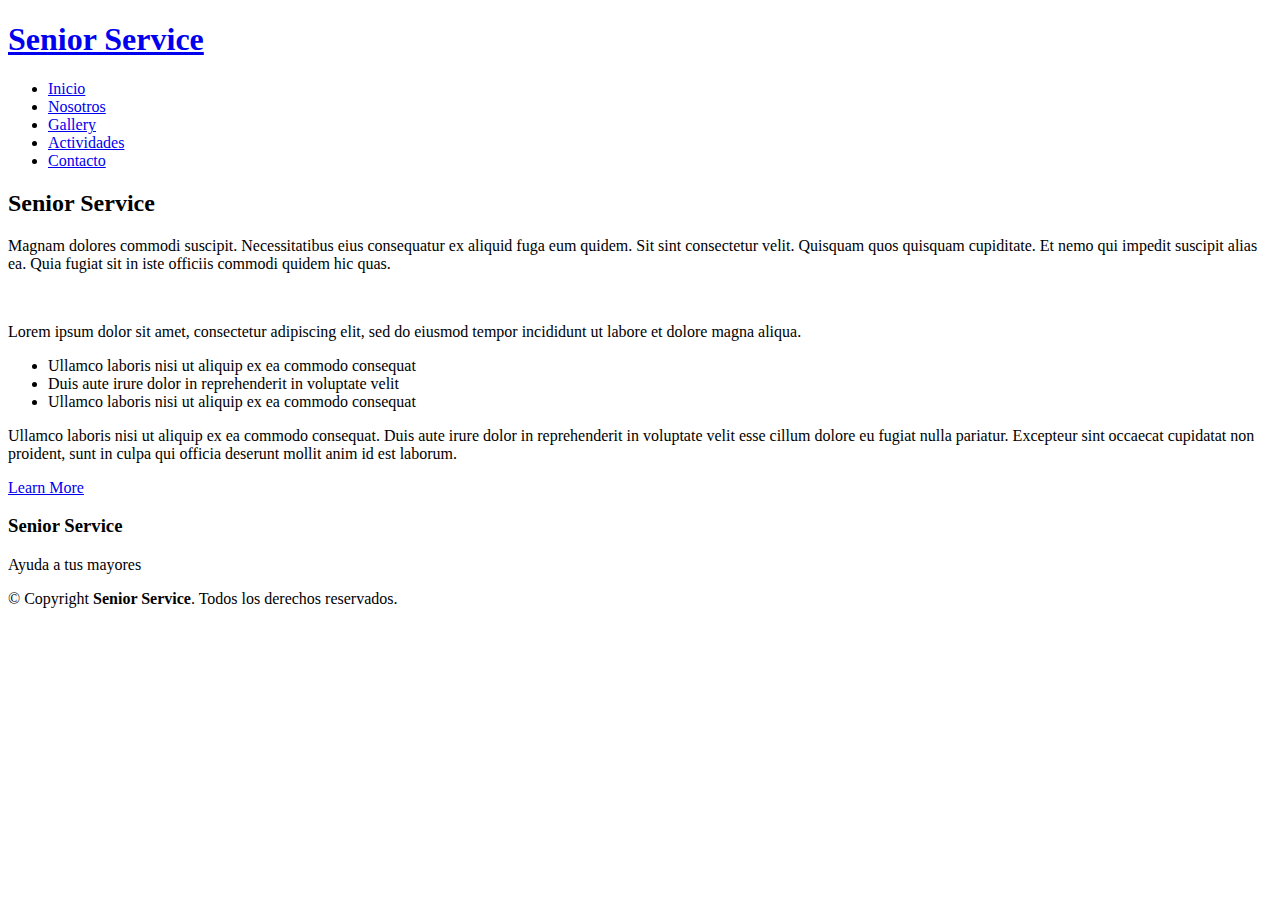
==== index.html @ 0757668c "Add files via upload" ====
<!DOCTYPE html>
<html lang="en">

<head>
  <meta charset="utf-8">
  <meta content="width=device-width, initial-scale=1.0" name="viewport">

  <title>Senior Service</title>
  <meta content="" name="description">
  <meta content="" name="keywords">

  <!-- Favicons -->
  <link href="assets/img/favicon.png" rel="icon">

  <!-- Google Fonts -->
  <link href="https://fonts.googleapis.com/css?family=Open+Sans:300,300i,400,400i,600,600i,700,700i|Raleway:300,300i,400,400i,500,500i,600,600i,700,700i|Poppins:300,300i,400,400i,500,500i,600,600i,700,700i" rel="stylesheet">

  <!-- Vendor CSS Files -->
  <link href="assets/vendor/bootstrap/css/bootstrap.min.css" rel="stylesheet">
  <link href="assets/vendor/bootstrap-icons/bootstrap-icons.css" rel="stylesheet">
  <link href="assets/vendor/boxicons/css/boxicons.min.css" rel="stylesheet">
  <link href="assets/vendor/glightbox/css/glightbox.min.css" rel="stylesheet">
  <link href="assets/vendor/remixicon/remixicon.css" rel="stylesheet">
  <link href="assets/vendor/swiper/swiper-bundle.min.css" rel="stylesheet">

  <!-- Template Main CSS File -->
  <link href="assets/css/style.css" rel="stylesheet">
</head>

<body>

  <!-- ======= Header ======= -->
  <header id="header" class="fixed-top">
    <div class="container d-flex align-items-center justify-content-between">

      <h1 class="logo"><a href="index.html">Senior Service </a></h1>
      <!-- Uncomment below if you prefer to use an image logo -->
      <!-- <a href="index.html" class="logo"><img src="assets/img/logo.png" alt="" class="img-fluid"></a>-->

      <!-- ======= menu ======= -->
      <nav id="navbar" class="navbar">
        <ul>
          <li><a class="active" href="index.html">Inicio</a></li>
          <li><a href="nosotros.html"> Nosotros</a></li>
          <li><a href="gallery.html">Gallery</a></li>
          <li><a href="actividades.html">Actividades</a></li>
          <li><a href="contacto.html">Contacto</a></li>
        </ul>
        <i class="bi bi-list mobile-nav-toggle"></i>
      </nav>
      <!-- ======= fin menu ======= -->

    </div>
  </header><!-- End Header -->

  <!-- ======= Hero Section ======= -->
  <section id="hero">
    <div id="heroCarousel" data-bs-interval="5000" class="carousel slide carousel-fade" data-bs-ride="carousel">

      <ol class="carousel-indicators" id="hero-carousel-indicators"></ol>

      <div class="carousel-inner" role="listbox">

        <!-- Slide 1 -->
        <div class="carousel-item active" style="background-image: url(assets/img/slide/gm7.jpg)">
        </div>

        <!-- Slide 2 -->
        <div class="carousel-item" style="background-image: url(assets/img/slide/gm8.jpg)">
        </div>

        <!-- Slide 3 -->
        <div class="carousel-item" style="background-image: url(assets/img/slide/gm5.png)">
        </div>

      </div>

      <a class="carousel-control-prev" href="#heroCarousel" role="button" data-bs-slide="prev">
        <span class="carousel-control-prev-icon bi bi-chevron-left" aria-hidden="true"></span>
      </a>

      <a class="carousel-control-next" href="#heroCarousel" role="button" data-bs-slide="next">
        <span class="carousel-control-next-icon bi bi-chevron-right" aria-hidden="true"></span>
      </a>

    </div>
  </section><!-- End Hero -->

  <main id="main">

    <!-- ======= My & Family Section ======= -->
    <section id="about" class="about">
      <div class="container">

        <div class="section-title">
          <h2>Senior Service</h2>
          <p>Magnam dolores commodi suscipit. Necessitatibus eius consequatur ex aliquid fuga eum quidem. Sit sint consectetur velit. Quisquam quos quisquam cupiditate. Et nemo qui impedit suscipit alias ea. Quia fugiat sit in iste officiis commodi quidem hic quas.</p>
        </div>

        <div class="row content">
          <div class="col-lg-6">
            <img src="assets/img/about.jpg" class="img-fluid" alt="">
          </div>
          <div class="col-lg-6 pt-4 pt-lg-0">
            <p>
              Lorem ipsum dolor sit amet, consectetur adipiscing elit, sed do eiusmod tempor incididunt ut labore et dolore
              magna aliqua.
            </p>
            <ul>
              <li><i class="ri-check-double-line"></i> Ullamco laboris nisi ut aliquip ex ea commodo consequat</li>
              <li><i class="ri-check-double-line"></i> Duis aute irure dolor in reprehenderit in voluptate velit</li>
              <li><i class="ri-check-double-line"></i> Ullamco laboris nisi ut aliquip ex ea commodo consequat</li>
            </ul>
            <p>
              Ullamco laboris nisi ut aliquip ex ea commodo consequat. Duis aute irure dolor in reprehenderit in voluptate
              velit esse cillum dolore eu fugiat nulla pariatur. Excepteur sint occaecat cupidatat non proident, sunt in
              culpa qui officia deserunt mollit anim id est laborum.
            </p>
            <a href="our-story.html" class="btn-learn-more">Learn More</a>
          </div>
        </div>

      </div>
    </section><!-- End My & Family Section -->

  </main><!-- End #main -->

  <!-- ======= Footer ======= -->
  <footer id="footer">
    <div class="container">
      <h3>Senior Service</h3>
      <p>Ayuda a tus mayores</p>
      <div class="social-links">
        <a href="#" class="twitter"><i class="bx bxl-twitter"></i></a>
        <a href="#" class="facebook"><i class="bx bxl-facebook"></i></a>
        <a href="#" class="instagram"><i class="bx bxl-instagram"></i></a>
        <a href="#" class="google-plus"><i class="bx bxl-skype"></i></a>
        <a href="#" class="linkedin"><i class="bx bxl-linkedin"></i></a>
      </div>
      <div class="copyright">
        &copy; Copyright <strong><span>Senior Service</span></strong>. Todos los derechos reservados.
      
  </footer><!-- End Footer -->

  <a href="#" class="back-to-top d-flex align-items-center justify-content-center"><i class="bi bi-arrow-up-short"></i></a>

  <!-- Vendor JS Files -->
  <script src="assets/vendor/bootstrap/js/bootstrap.bundle.min.js"></script>
  <script src="assets/vendor/glightbox/js/glightbox.min.js"></script>
  <script src="assets/vendor/isotope-layout/isotope.pkgd.min.js"></script>
  <script src="assets/vendor/swiper/swiper-bundle.min.js"></script>
  <script src="assets/vendor/php-email-form/validate.js"></script>

  <!-- Template Main JS File -->
  <script src="assets/js/main.js"></script>

</body>

</html>
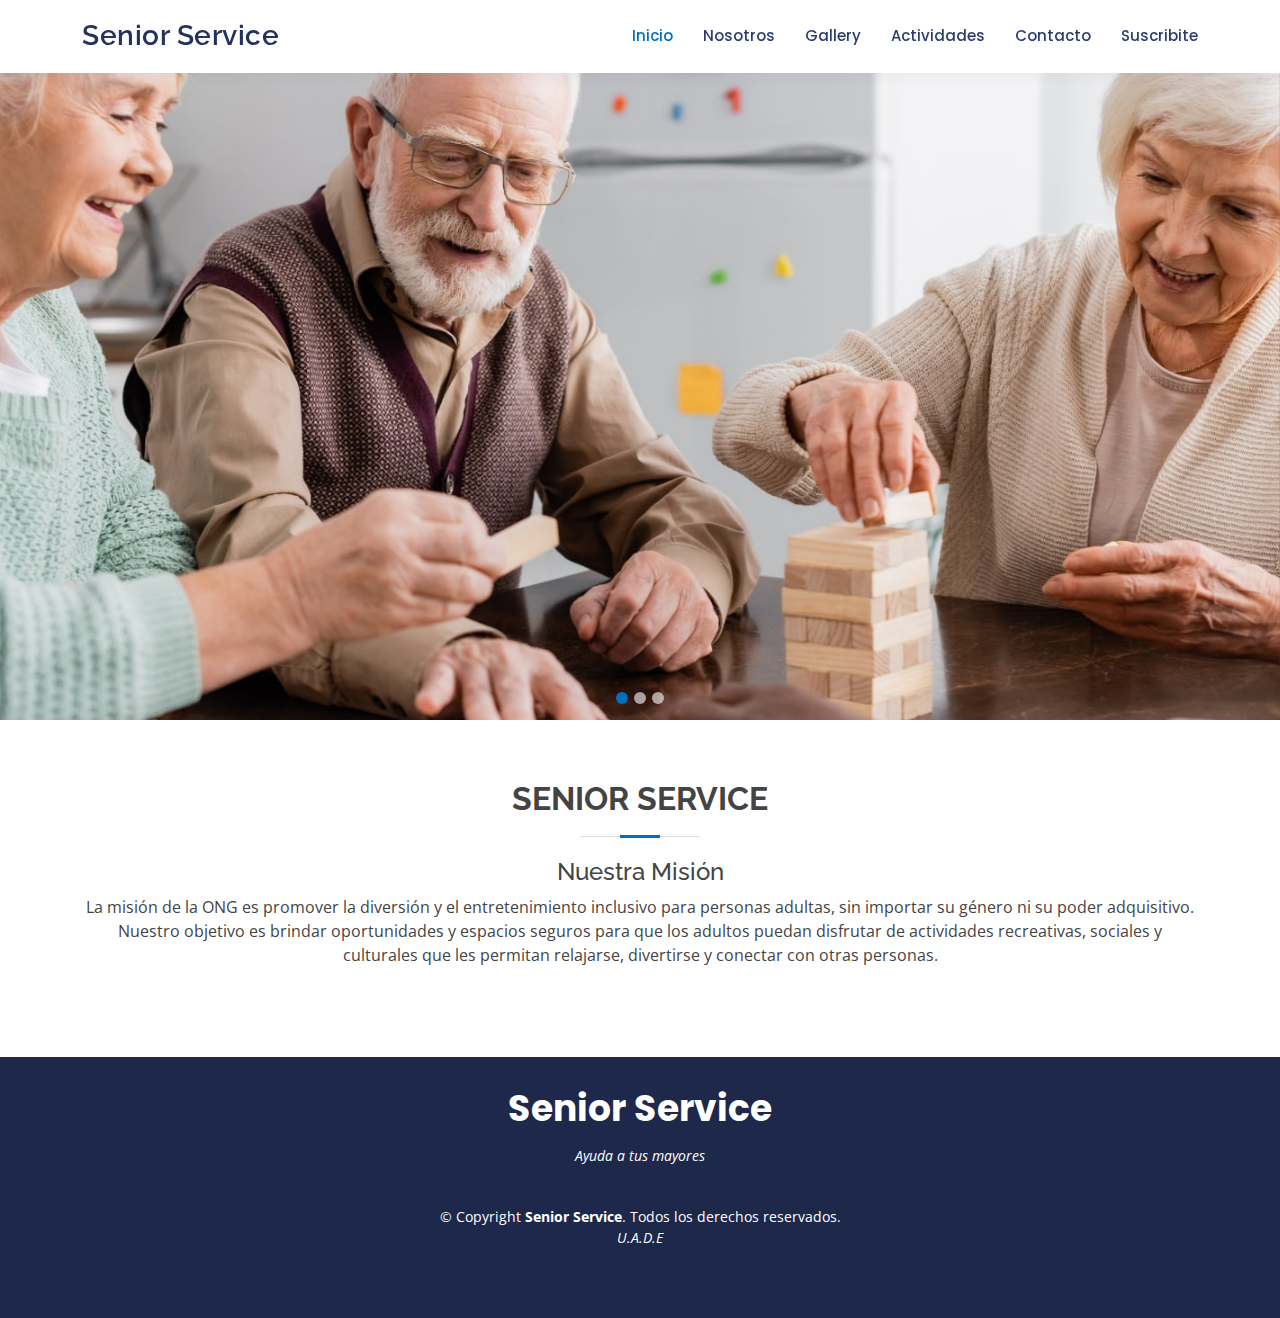
==== commit 9a803dd5: "v2" ====
--- a/index.html
+++ b/index.html
@@ -34,8 +34,6 @@
     <div class="container d-flex align-items-center justify-content-between">
 
       <h1 class="logo"><a href="index.html">Senior Service </a></h1>
-      <!-- Uncomment below if you prefer to use an image logo -->
-      <!-- <a href="index.html" class="logo"><img src="assets/img/logo.png" alt="" class="img-fluid"></a>-->
 
       <!-- ======= menu ======= -->
       <nav id="navbar" class="navbar">
@@ -45,13 +43,14 @@
           <li><a href="gallery.html">Gallery</a></li>
           <li><a href="actividades.html">Actividades</a></li>
           <li><a href="contacto.html">Contacto</a></li>
+          <li><a id="Suscribite" href="subs.html">Suscribite</a></li>
         </ul>
         <i class="bi bi-list mobile-nav-toggle"></i>
       </nav>
       <!-- ======= fin menu ======= -->
 
     </div>
-  </header><!-- End Header -->
+  </header>
 
   <!-- ======= Hero Section ======= -->
   <section id="hero">
@@ -94,29 +93,12 @@
 
         <div class="section-title">
           <h2>Senior Service</h2>
-          <p>Magnam dolores commodi suscipit. Necessitatibus eius consequatur ex aliquid fuga eum quidem. Sit sint consectetur velit. Quisquam quos quisquam cupiditate. Et nemo qui impedit suscipit alias ea. Quia fugiat sit in iste officiis commodi quidem hic quas.</p>
+          <h4>Nuestra Misión</h4>
+          <p>La misión de la ONG es promover la diversión y el entretenimiento inclusivo para personas adultas, sin importar su género ni su poder adquisitivo. Nuestro objetivo es brindar oportunidades y espacios seguros para que los adultos puedan disfrutar de actividades recreativas, sociales y culturales que les permitan relajarse, divertirse y conectar con otras personas.</p>
         </div>
 
         <div class="row content">
           <div class="col-lg-6">
-            <img src="assets/img/about.jpg" class="img-fluid" alt="">
-          </div>
-          <div class="col-lg-6 pt-4 pt-lg-0">
-            <p>
-              Lorem ipsum dolor sit amet, consectetur adipiscing elit, sed do eiusmod tempor incididunt ut labore et dolore
-              magna aliqua.
-            </p>
-            <ul>
-              <li><i class="ri-check-double-line"></i> Ullamco laboris nisi ut aliquip ex ea commodo consequat</li>
-              <li><i class="ri-check-double-line"></i> Duis aute irure dolor in reprehenderit in voluptate velit</li>
-              <li><i class="ri-check-double-line"></i> Ullamco laboris nisi ut aliquip ex ea commodo consequat</li>
-            </ul>
-            <p>
-              Ullamco laboris nisi ut aliquip ex ea commodo consequat. Duis aute irure dolor in reprehenderit in voluptate
-              velit esse cillum dolore eu fugiat nulla pariatur. Excepteur sint occaecat cupidatat non proident, sunt in
-              culpa qui officia deserunt mollit anim id est laborum.
-            </p>
-            <a href="our-story.html" class="btn-learn-more">Learn More</a>
           </div>
         </div>
 
@@ -131,14 +113,10 @@
       <h3>Senior Service</h3>
       <p>Ayuda a tus mayores</p>
       <div class="social-links">
-        <a href="#" class="twitter"><i class="bx bxl-twitter"></i></a>
-        <a href="#" class="facebook"><i class="bx bxl-facebook"></i></a>
-        <a href="#" class="instagram"><i class="bx bxl-instagram"></i></a>
-        <a href="#" class="google-plus"><i class="bx bxl-skype"></i></a>
-        <a href="#" class="linkedin"><i class="bx bxl-linkedin"></i></a>
       </div>
       <div class="copyright">
         &copy; Copyright <strong><span>Senior Service</span></strong>. Todos los derechos reservados.
+        <P>U.A.D.E</P>
       
   </footer><!-- End Footer -->
 
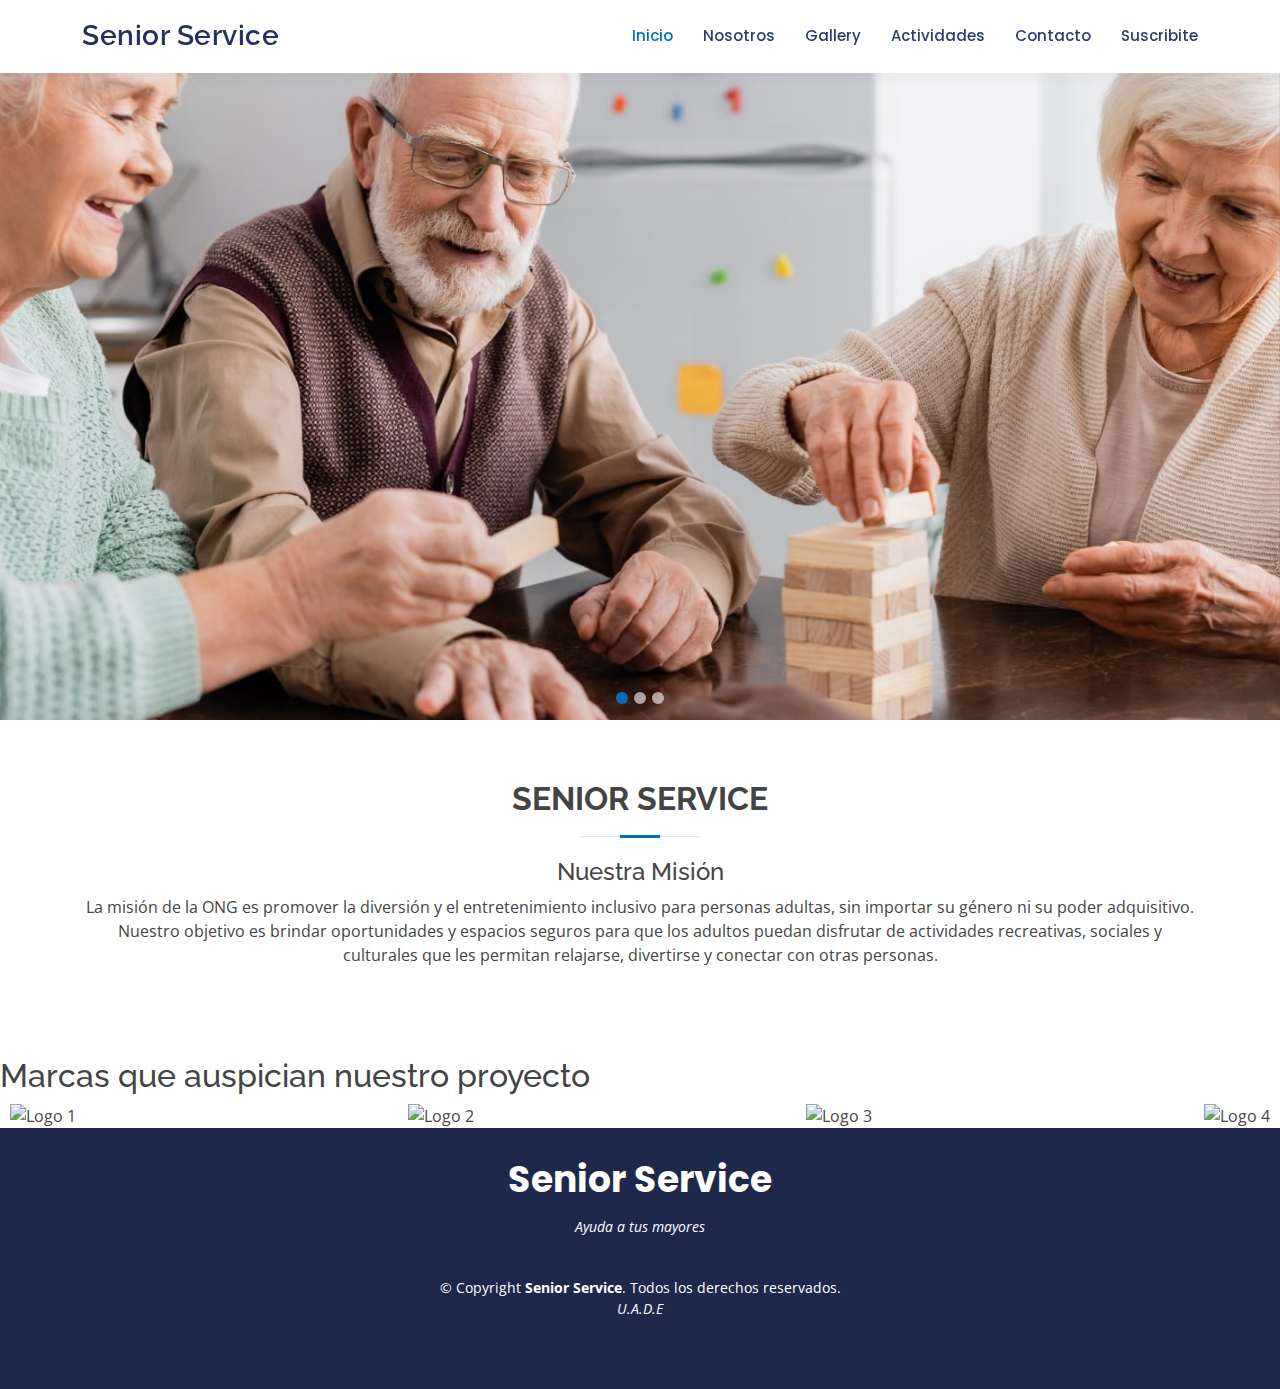
==== commit bee091ee: "v3" ====
--- a/index.html
+++ b/index.html
@@ -105,6 +105,49 @@
       </div>
     </section><!-- End My & Family Section -->
 
+    <title>Carrusel de Logos</title>
+  <style>
+    .carousel {
+      display: flex;
+      overflow: hidden;
+      width: 100%;
+      align-items: center;
+      justify-content: space-between;
+    }
+    
+    .carousel img {
+      max-width: 100px;
+      max-height: 100px;
+      margin: 0 10px;
+    }
+  </style>
+</head>
+<body>
+  <h2>Marcas que auspician nuestro proyecto</h2>
+
+  <div class="carousel">
+    <img src="assets/img/sponsors/uade.jpg" alt="Logo 1">
+    <img src="assets/img/sponsors/buenosairesciudad.webp" alt="Logo 2">
+    <img src="assets/img/sponsors/cruzroja.jpg" alt="Logo 3">
+    <img src="assets/img/sponsors/malba.png" alt="Logo 4">
+ 
+  </div>
+
+  <script>
+    var carousel = document.querySelector('.carousel');
+    var images = carousel.getElementsByTagName('img');
+    var totalImages = images.length;
+    var currentIndex = 0;
+
+    function mostrarSiguiente() {
+      images[currentIndex].style.display = 'none';
+      currentIndex = (currentIndex + 1) % totalImages;
+      images[currentIndex].style.display = 'inline-block';
+    }
+
+    setInterval(mostrarSiguiente, 3000); // Cambiar de imagen cada 3 segundos (puedes ajustar este valor)
+  </script>
+
   </main><!-- End #main -->
 
   <!-- ======= Footer ======= -->
--- a/assets/css/style.css
+++ b/assets/css/style.css
@@ -106,6 +106,9 @@
 
 .navbar li {
   position: relative;
+}
+.navbar .ul .li  .a .Suscribite{
+  color: #ff0000;
 }
 
 .navbar a,
